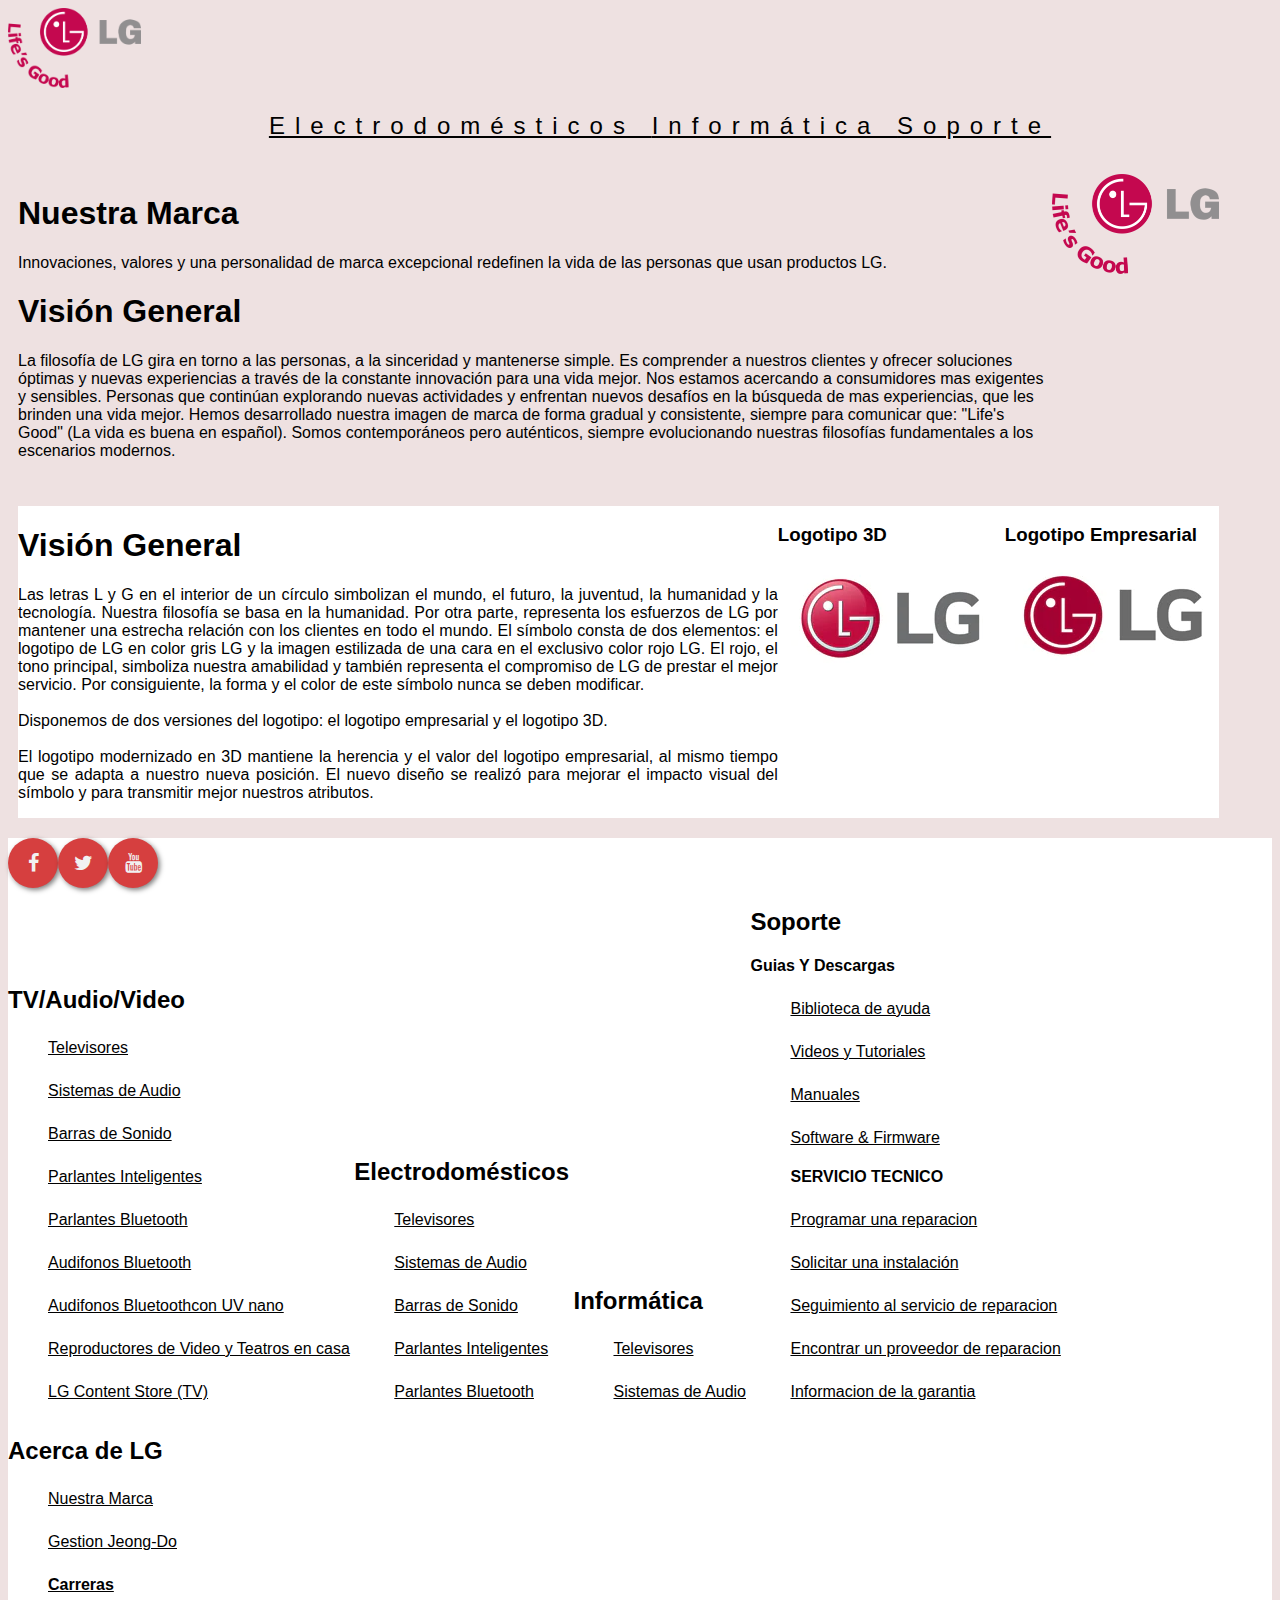
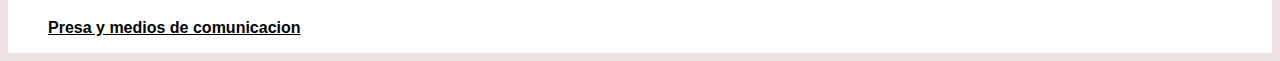
==== index.html @ bef15acb "initial commit" ====
<!DOCTYPE html>
<html lang="es">
<head>
    <meta charset="UTF-8">
    <meta http-equiv="X-UA-Compatible" content="IE=edge">
    <meta name="viewport" content="width=device-width, initial-scale=1.0">
        
    <title>  ejercicicio 5 flexbox </title>
    <link rel="stylesheet" href="css/style.css">
    <link rel="stylesheet" href="https://stackpath.bootstrapcdn.com/font-awesome/4.7.0/css/font-awesome.min.css">
</head>
<style>
    .contenedor{
        display: flex;
        padding: 10px;
        margin: left;
        margin-bottom: 10px;
        width: 95%;
    }
    
</style>
<body>
    
    <header>
        <div class="logo">
            <img src="imagenes/logo.png" alt="">
        </div>
        <nav class="navegador">
        <ul>
            <li><a href="#"> Electrodomésticos </a> </li> 
            <li><a href="#"> Informática </a> </li> 
            <li><a href="#"> Soporte </a> </li> 
            </ul>
        </nav>
    </header>
    
   <section class="contenedor">
        
        <div class="texto-marca">
        <h1><strong>Nuestra Marca</strong></h1>
        <p>Innovaciones, valores y una personalidad de marca excepcional redefinen la vida de las personas que usan productos LG.</p>
    
        <h1><strong> Visión General </strong></h1>
    
        <p>La filosofía de LG gira en torno a las personas, a la sinceridad y mantenerse simple. 
        Es comprender a nuestros clientes y ofrecer soluciones óptimas y nuevas experiencias a través de 
        la constante innovación para una vida mejor.
    
        Nos estamos acercando a consumidores mas exigentes y sensibles. 
        Personas que continúan explorando nuevas actividades y enfrentan nuevos desafíos en la búsqueda 
        de mas experiencias, que les brinden una vida mejor. Hemos desarrollado nuestra imagen de marca 
        de forma gradual y consistente, siempre para comunicar que: "Life's Good" (La vida es buena en español). 
        Somos contemporáneos pero auténticos, siempre evolucionando nuestras filosofías fundamentales a los 
        escenarios modernos.</p>
       
</div>
<div class="logotipo">
    <img src="imagenes/logo.png" alt="">
</div>
</section>

<section class="contenedor">
        
    <div class="texto-logo-alter">
    
    <h1><strong> Visión General </strong></h1>

    <p>Las letras L y G en el interior de un círculo simbolizan el mundo, el futuro, la juventud, la humanidad
         y la tecnología. Nuestra filosofía se basa en la humanidad. Por otra parte, representa los esfuerzos 
         de LG por mantener una estrecha relación con los clientes en todo el mundo. El símbolo consta de dos
          elementos: el logotipo de LG en color gris LG y la imagen estilizada de una cara en el exclusivo 
          color rojo LG. El rojo, el tono principal, simboliza nuestra amabilidad y también representa el 
          compromiso de LG de prestar el mejor servicio. Por consiguiente, la forma y el color de este símbolo 
          nunca se deben modificar. <br/>
        <br/>
        Disponemos de dos versiones del logotipo: el logotipo empresarial y el logotipo 3D.<br/> 
        <br/>
        El logotipo modernizado en 3D mantiene la herencia y el valor del logotipo empresarial, al mismo 
        tiempo que se adapta a nuestro nueva posición. El nuevo diseño se realizó para mejorar el impacto 
        visual del símbolo y para transmitir mejor nuestros atributos.</p>
        </div>
        <section class="contenedor-alter">
            <div class="contenedor_bebe">
                <h3>Logotipo 3D</h3>
            </div>
            <div class="logotipo1">
             <img src="imagenes/Logo-3D.png" alt="">
            </div>
            </section>
            
            <section class="contenedor-alter">
            <div class="contenedor_bebe2">
                <h3>Logotipo Empresarial</h3>
            </div>
            <div class="logotipo2">
            <img src="imagenes/Logo-2D.png" alt="">
            </div>
            </section>
   </section>

    
   <section class="contenedor-alter">
    <section class="buttons">
        <a href="#" class="fa fa-facebook"></a>
        <a href="#" class="fa fa-twitter"></a>
        <a href="#" class="fa fa-youtube"></a>
      </section>
     
      <footer>
        
        

    <div class="menu">
        <div class="opcion">
            <h2>TV/Audio/Video</h2>
            <ul>
                <li><a href="#"> Televisores </a> </li> 
                <li><a href="#"> Sistemas de Audio </a> </li> 
                <li><a href="#"> Barras de Sonido </a> </li> 
                <li><a href="#"> Parlantes Inteligentes </a> </li> 
                <li><a href="#"> Parlantes Bluetooth </a> </li> 
                <li><a href="#"> Audifonos Bluetooth </a> </li> 
                <li><a href="#"> Audifonos Bluetoothcon UV nano </a> </li> 
                <li><a href="#"> Reproductores de Video y Teatros en casa  </a> </li> 
                <li><a href="#"> LG Content Store (TV) </a> </li> 
                </ul>
            </nav>
        </div>

       
        
        <div class="opcion">
            <h2>Electrodomésticos</h2>
            <ul>
                <li><a href="#"> Televisores </a> </li> 
                <li><a href="#"> Sistemas de Audio </a> </li> 
                <li><a href="#"> Barras de Sonido </a> </li> 
                <li><a href="#"> Parlantes Inteligentes </a> </li> 
                <li><a href="#"> Parlantes Bluetooth </a> </li> 
            </ul>
        </nav>
        </div>
       
        <div class="opcion">
            <h2>Informática</h2>
            <ul>
                <li><a href="#"> Televisores </a> </li> 
                <li><a href="#"> Sistemas de Audio </a> </li> 
            </ul>
        </div>
    
        <div class="opcion">
            <h2>Soporte</h2>
            <h4>Guias Y Descargas</h4>
            <ul>
                <li><a href="#"> Biblioteca de ayuda </a> </li> 
                <li><a href="#"> Videos y Tutoriales </a> </li> 
                <li><a href="#"> Manuales </a> </li> 
                <li><a href="#"> Software & Firmware </a> </li> 

                <h4>SERVICIO TECNICO</h4>
                <li><a href="#"> Programar una reparacion </a> </li> 
                <li><a href="#"> Solicitar una instalación </a> </li> 
                <li><a href="#"> Seguimiento al servicio de reparacion </a> </li> 
                <li><a href="#"> Encontrar un proveedor de reparacion </a> </li> 
                <li><a href="#"> Informacion de la garantia </a> </li> 
            </ul>
        </div>
       
        <div class="opcion">
            <h2>Acerca de LG</h2>
            <ul>
                <li><a href="#"> Nuestra Marca </a> </li>
                <li><a href="#"> Gestion Jeong-Do </a> </li>
                <li><a href="#"> <strong> Carreras</strong>  </a> </li> 
                <li><a href="#"> <strong> Presa y medios de comunicacion</strong> </a></li> 
            </ul>
        </div>
    </div>
</section>

</footer>
  

   
           
        
        
        
        
        </body>
       </html>
---- css/style.css ----
*{
    font-family: 'Segoe UI', Tahoma, Geneva, Verdana, sans-serif;
}

body{
    background-color: rgb(238, 225, 225);
}

.logo{
    display: flex;
    width: 90px;
    height: 80px;
}

.logotipo{
    display: inline-flex;
    width: 200px;
    height: 100px;
}

header .navegador {
    text-align: center;
    font-size: 24px;
}

a{
    color: rgb(0, 0, 0);
}

a:hover{
    color: rgb(255, 0, 0);
    margin: 20px;
}

header .navegador ul li {
    display: inline;
    letter-spacing: 10px;
    
}

ul{
    list-style-type: none;
}

li{
    margin-top: 25px;
}

.texto-marca{
  text-align: left;
}

.texto-logo-alter{
    text-align: justify;
}

.logotipo1 .logotipo2{
    display: flex;
    justify-content: space-around;
}

.texto-logo-alter{
    background-color: rgb(255, 255, 255);
}

.contenedor-alter{
    background-color: rgb(255, 255, 255);
}

.logotipo1{
    margin-left: 9px;
}

.logotipo2{
    margin-left: 9px;
}


.opcion{
    display: flex;
    display: inline-block;
    align-self: flex-start;
    justify-content: first baseline;
}

h4{
 font-weight: 600;
}

.buttons {
    min-width: 700px;
    display: flex;
    justify-content: left;
  }
  
  .buttons a {
    text-decoration: none;
    font-size: 20px;
    width: 50px;
    height: 50px;
    line-height: 50px;
    text-align: center;
    color: #f1f1f1;
    background-color: rgb(214, 63, 63);
    border-radius: 50%;
    box-shadow: 2px 2px 5px rgba(0, 0, 0, .5);
    transition: all .4s ease-in-out;
  }

  .buttons a:hover {
    transform: scale(1.2);
  }
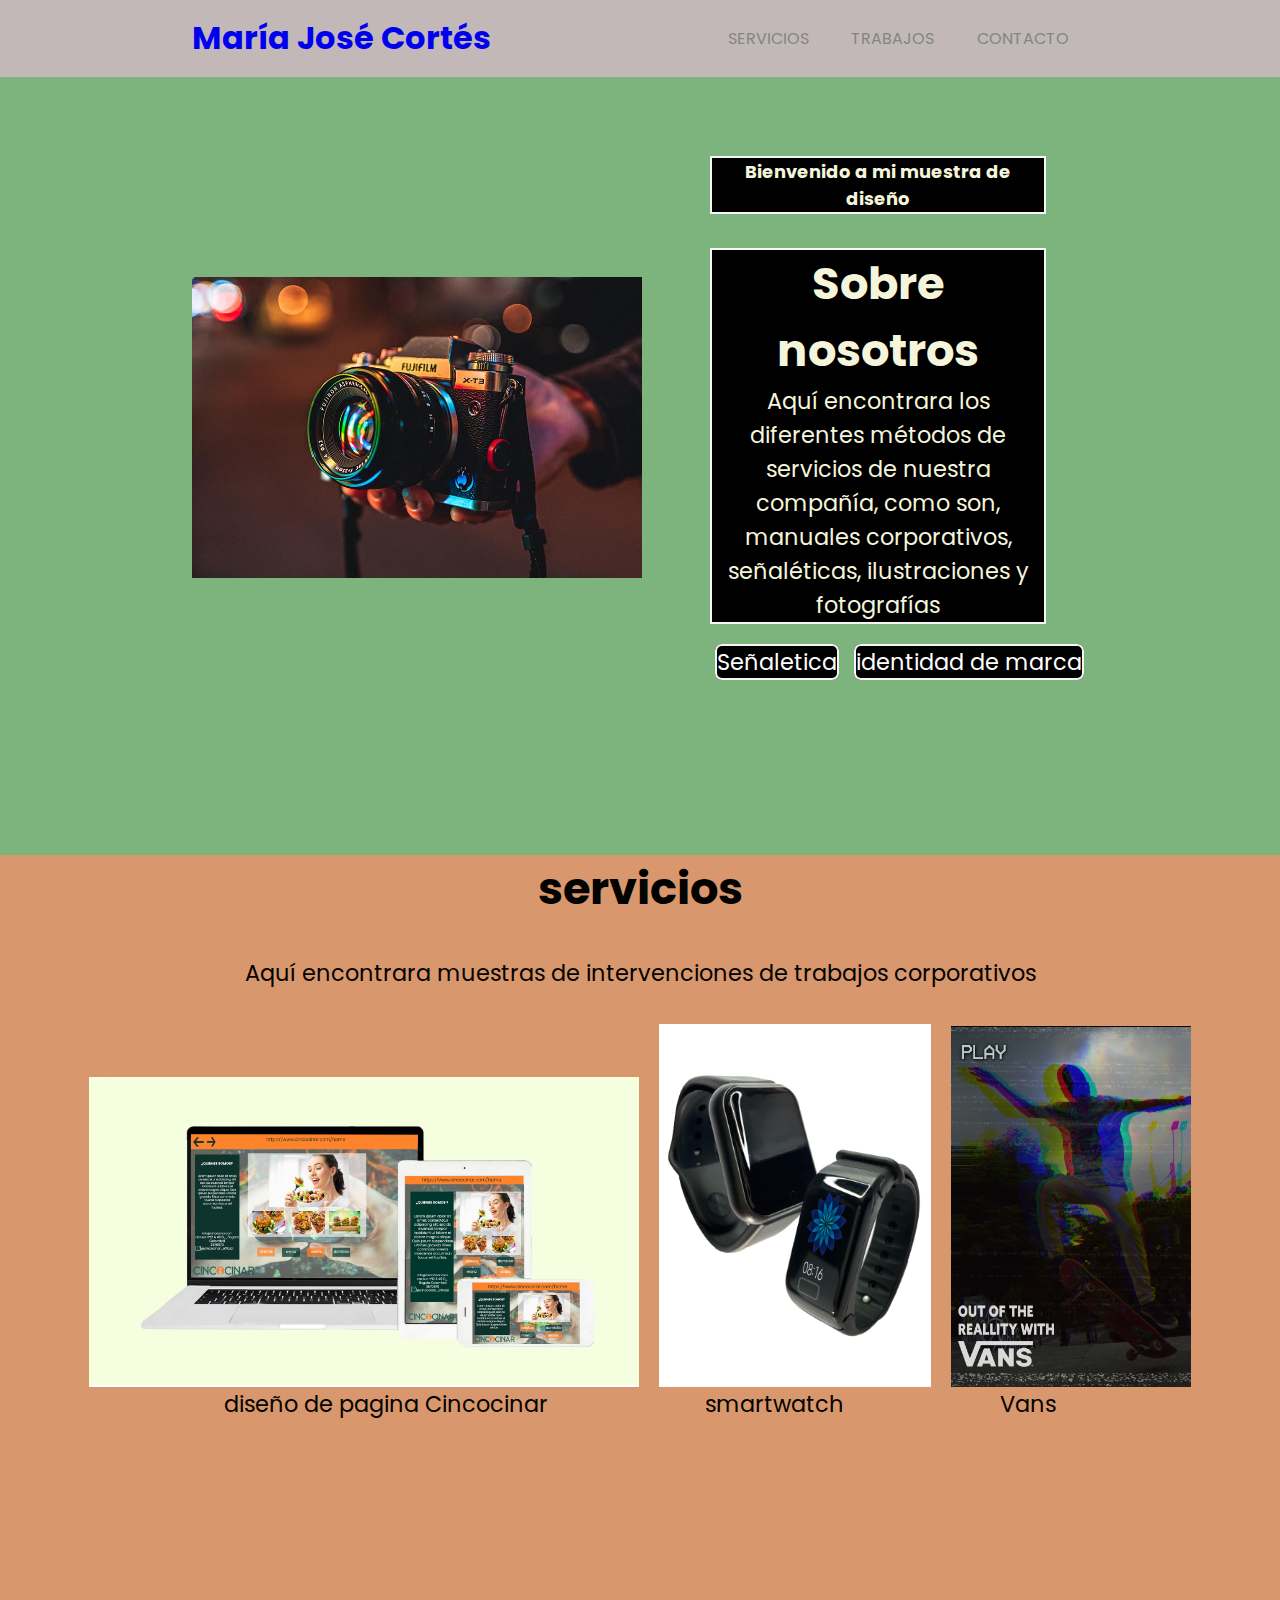
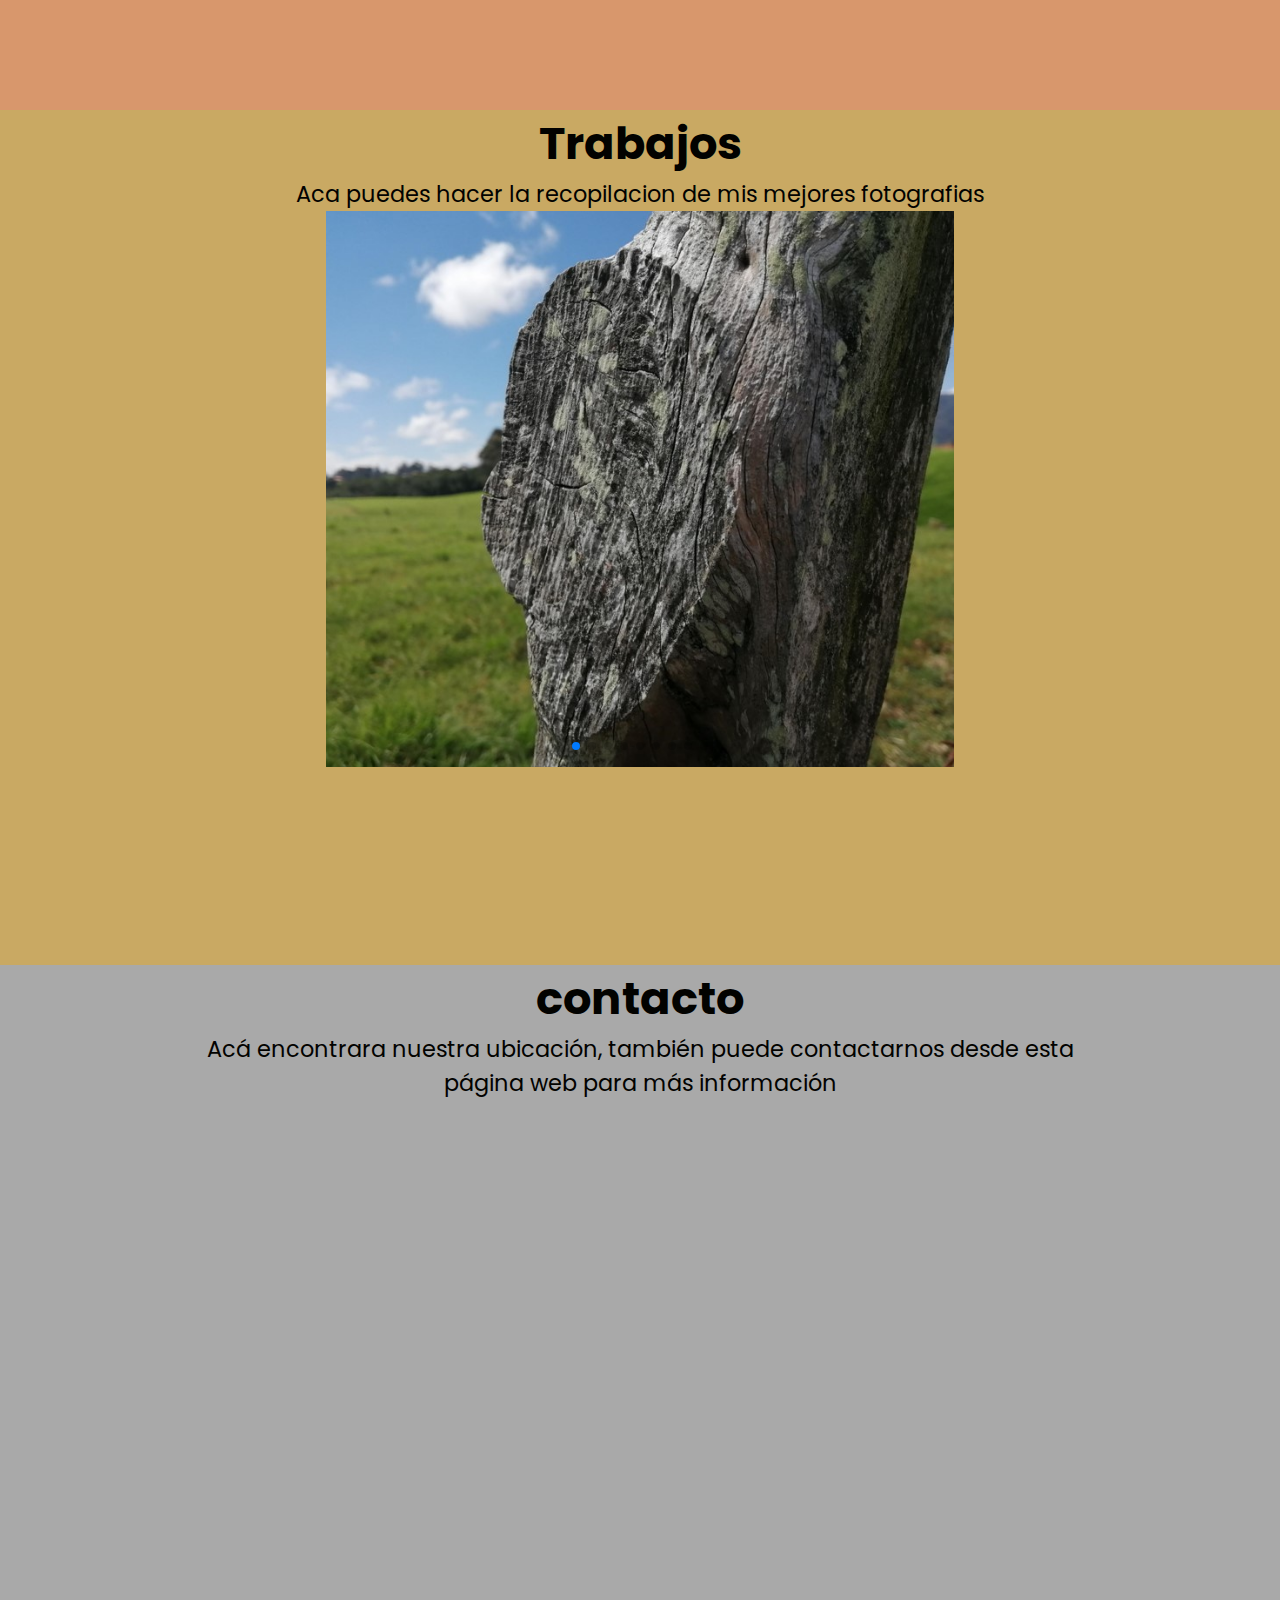
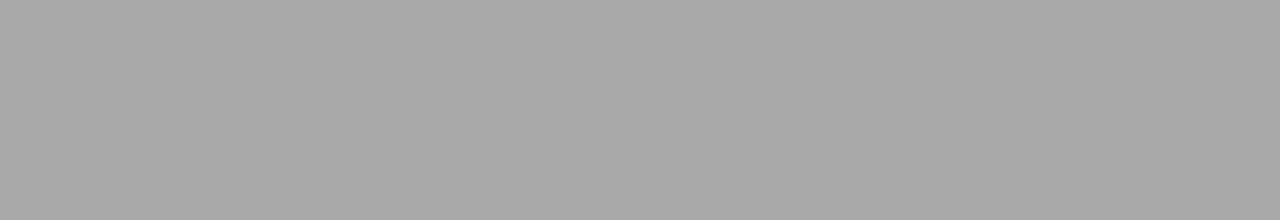
==== commit 979879ac: "Add files via upload" ====
--- a/index.html
+++ b/index.html
@@ -1,192 +1,140 @@
 <!DOCTYPE html>
-<html lang="es">
+<html lang="en">
 <head>
     <meta charset="UTF-8">
     <meta http-equiv="X-UA-Compatible" content="IE=edge">
     <meta name="viewport" content="width=device-width, initial-scale=1.0">
+    <title>Ejercicio 6</title>
+    <link rel="preconnect" href="https://fonts.gstatic.com" crossorigin>
+    <link href="https://fonts.googleapis.com/css2?family=Poppins:ital,wght@0,100;0,200;0,300;0,400;0,500;0,600;0,700;0,800;0,900;1,100;1,200;1,300;1,400;1,500;1,600;1,700;1,800;1,900&display=swap" rel="stylesheet">
+    <link rel="stylesheet" href="css/style.css">
+    <link rel="stylesheet" href="assets/icons/css/all.css">
+     <!-- Link Swiper's CSS -->
+     <link rel="stylesheet" href="https://unpkg.com/swiper/swiper-bundle.min.css">
+    <!-- animacion -->
+     <link rel="stylesheet" href="https://cdnjs.cloudflare.com/ajax/libs/animate.css/4.1.1/animate.min.css">
+
+</head>
+<body>
+
+
+    <nav class="navegador__header">
+        <div class="container nav">
+           
+            <div class="logo">
+                <h1><a href="#seccion1">María José Cortés</a> </h1>
+            </div>
+            
+            <ul>
+                
+                <li><a href="#seccion2">SERVICIOS</a></li> 
+                <li><a href="#seccion3">TRABAJOS</a></li>
+                <li><a href="#seccion4">CONTACTO</a></li>
+            </ul>
+        </div>
+    </nav>
+
+    <section class="text1" id="seccion1">
+       <div class="container">
+             
+       
+            <div class="imagen">
+                <img src="imagenes/foto1.jpg" width="450em" alt="">
+            </div>
+       
+        <div class="alinear">
         
-    <title>  ejercicicio 5 flexbox </title>
-    <link rel="stylesheet" href="css/style.css">
-    <link rel="stylesheet" href="https://stackpath.bootstrapcdn.com/font-awesome/4.7.0/css/font-awesome.min.css">
-</head>
-<style>
-    .contenedor{
-        display: flex;
-        padding: 10px;
-        margin: left;
-        margin-bottom: 10px;
-        width: 95%;
-    }
+            <section class="caja-texto-2">
+            <h2>Bienvenido a mi muestra de diseño</h2>
+        </section>
+    </br>
     
-</style>
-<body>
-    
-    <header>
-        <div class="logo">
-            <img src="imagenes/logo.png" alt="">
-        </div>
-        <nav class="navegador">
+    <section class="caja-texto">
+        <h1 class="animate__animated animate__backInDown animate__delay-2s	2s ">Sobre nosotros</h1>
+        <p>Aquí encontrara los diferentes métodos de servicios de nuestra compañía, como son, manuales 
+            corporativos, señaléticas, ilustraciones y fotografías </p>
+    </section>
+
+    <div class="navegador-secundario">
         <ul>
-            <li><a href="#"> Electrodomésticos </a> </li> 
-            <li><a href="#"> Informática </a> </li> 
-            <li><a href="#"> Soporte </a> </li> 
-            </ul>
-        </nav>
-    </header>
-    
-   <section class="contenedor">
-        
-        <div class="texto-marca">
-        <h1><strong>Nuestra Marca</strong></h1>
-        <p>Innovaciones, valores y una personalidad de marca excepcional redefinen la vida de las personas que usan productos LG.</p>
-    
-        <h1><strong> Visión General </strong></h1>
-    
-        <p>La filosofía de LG gira en torno a las personas, a la sinceridad y mantenerse simple. 
-        Es comprender a nuestros clientes y ofrecer soluciones óptimas y nuevas experiencias a través de 
-        la constante innovación para una vida mejor.
-    
-        Nos estamos acercando a consumidores mas exigentes y sensibles. 
-        Personas que continúan explorando nuevas actividades y enfrentan nuevos desafíos en la búsqueda 
-        de mas experiencias, que les brinden una vida mejor. Hemos desarrollado nuestra imagen de marca 
-        de forma gradual y consistente, siempre para comunicar que: "Life's Good" (La vida es buena en español). 
-        Somos contemporáneos pero auténticos, siempre evolucionando nuestras filosofías fundamentales a los 
-        escenarios modernos.</p>
-       
+            <li><a href="enlaces/Señalética y Museografía- ENSALA – Muestra de Fotografía.pdf">Señaletica</a></li>
+            <li><a href="enlaces/CINCOCINAR _ Behance.html">identidad de marca</a></li>
+        </ul>
+    </div>
 </div>
-<div class="logotipo">
-    <img src="imagenes/logo.png" alt="">
+
 </div>
+    </section>
+
+    <section class="servicios" id="seccion2">
+        <div class="container1">
+            
+            <h1 class="animate__animated animate__backInDown animate__delay-2s	2s ">servicios</h1>
+        </br>
+
+            <p>Aquí encontrara muestras de intervenciones de trabajos corporativos</p>
+        </br>
+            <div class="galeria-imagen">
+                <img src="imagenes/pagina-web.jpg" width="550em"  alt="">
+                <img src="imagenes/reloj.jpg" width="272em" alt="">
+                <img src="imagenes/vans.jpg" width="240em" alt="">
+             </div>
+             <div class="pie-foto">
+                <p>diseño de pagina Cincocinar</p>
+                <p>smartwatch</p>
+                <p>Vans</p>
+             </div>       
+         </div>   
+
 </section>
 
-<section class="contenedor">
-        
-    <div class="texto-logo-alter">
-    
-    <h1><strong> Visión General </strong></h1>
+<section class="trabajos" id="seccion3">
+    <div class="container1">
+        <h1>Trabajos</h1>
+        <p>Aca puedes hacer la recopilacion de mis mejores fotografias </p>
+         <!-- Swiper -->
+    <div class="swiper mySwiper">
+        <div class="swiper-wrapper">
+          <div class="swiper-slide"><img src="imagenes/arbol.jpg" alt=""></div>
+          <div class="swiper-slide"><img src="imagenes/bosque.jpg" alt=""></div>
+          <div class="swiper-slide"><img src="imagenes/atardecer.jpg" alt=""></div>
+          <div class="swiper-slide"><img src="imagenes/atardecer2.jpg" alt=""></div>
+          <div class="swiper-slide"><img src="imagenes/flor.jpg" alt=""></div>
+          <div class="swiper-slide"><img src="imagenes/calzado.jpg" alt=""></div>
+          <div class="swiper-slide"><img src="imagenes/lola.jpg" alt=""></div>
+          <div class="swiper-slide"><img src="imagenes/muñecas.jpg" alt=""></div>
+          <div class="swiper-slide"><img src="imagenes/lucas.jpg" alt=""></div>
+        </div>
+        <div class="swiper-pagination"></div>
+      </div>
+  
+    </div>
+    <!-- Swiper JS -->
+ <script src="https://unpkg.com/swiper/swiper-bundle.min.js"></script>
 
-    <p>Las letras L y G en el interior de un círculo simbolizan el mundo, el futuro, la juventud, la humanidad
-         y la tecnología. Nuestra filosofía se basa en la humanidad. Por otra parte, representa los esfuerzos 
-         de LG por mantener una estrecha relación con los clientes en todo el mundo. El símbolo consta de dos
-          elementos: el logotipo de LG en color gris LG y la imagen estilizada de una cara en el exclusivo 
-          color rojo LG. El rojo, el tono principal, simboliza nuestra amabilidad y también representa el 
-          compromiso de LG de prestar el mejor servicio. Por consiguiente, la forma y el color de este símbolo 
-          nunca se deben modificar. <br/>
-        <br/>
-        Disponemos de dos versiones del logotipo: el logotipo empresarial y el logotipo 3D.<br/> 
-        <br/>
-        El logotipo modernizado en 3D mantiene la herencia y el valor del logotipo empresarial, al mismo 
-        tiempo que se adapta a nuestro nueva posición. El nuevo diseño se realizó para mejorar el impacto 
-        visual del símbolo y para transmitir mejor nuestros atributos.</p>
+ <!-- Initialize Swiper -->
+ <script>
+   var swiper = new Swiper(".mySwiper", {
+     slidesPerView: "auto",
+     spaceBetween: 30,
+     pagination: {
+       el: ".swiper-pagination",
+       clickable: true,
+     },
+   });
+ </script>
+</section>
+
+<section class="contacto" id="seccion4">
+    <div class="container1">
+        <h1>contacto</h1>
+        <p>Acá encontrara nuestra ubicación, también puede contactarnos desde esta página web para más información  </p>
+        <iframe src="https://www.google.com/maps/embed?pb=!1m18!1m12!1m3!1d3966.2051201701906!2d-75.6105045857341!3d6.236672228162715!2m3!1f0!2f0!3f0!3m2!1i1024!2i768!4f13.1!3m3!1m2!1s0x8e442990328d5699%3A0xa4f6d53ceeeae21f!2sCl.%2032C%20%238619%2C%20Medell%C3%ADn%2C%20Antioquia!5e0!3m2!1ses!2sco!4v1653100069470!5m2!1ses!2sco" width="600" height="450" style="border:0;" allowfullscreen="" loading="lazy" referrerpolicy="no-referrer-when-downgrade"></iframe>
         </div>
-        <section class="contenedor-alter">
-            <div class="contenedor_bebe">
-                <h3>Logotipo 3D</h3>
-            </div>
-            <div class="logotipo1">
-             <img src="imagenes/Logo-3D.png" alt="">
-            </div>
-            </section>
-            
-            <section class="contenedor-alter">
-            <div class="contenedor_bebe2">
-                <h3>Logotipo Empresarial</h3>
-            </div>
-            <div class="logotipo2">
-            <img src="imagenes/Logo-2D.png" alt="">
-            </div>
-            </section>
-   </section>
+</section>
 
-    
-   <section class="contenedor-alter">
-    <section class="buttons">
-        <a href="#" class="fa fa-facebook"></a>
-        <a href="#" class="fa fa-twitter"></a>
-        <a href="#" class="fa fa-youtube"></a>
-      </section>
-     
-      <footer>
-        
+
+
         
 
-    <div class="menu">
-        <div class="opcion">
-            <h2>TV/Audio/Video</h2>
-            <ul>
-                <li><a href="#"> Televisores </a> </li> 
-                <li><a href="#"> Sistemas de Audio </a> </li> 
-                <li><a href="#"> Barras de Sonido </a> </li> 
-                <li><a href="#"> Parlantes Inteligentes </a> </li> 
-                <li><a href="#"> Parlantes Bluetooth </a> </li> 
-                <li><a href="#"> Audifonos Bluetooth </a> </li> 
-                <li><a href="#"> Audifonos Bluetoothcon UV nano </a> </li> 
-                <li><a href="#"> Reproductores de Video y Teatros en casa  </a> </li> 
-                <li><a href="#"> LG Content Store (TV) </a> </li> 
-                </ul>
-            </nav>
-        </div>
 
-       
-        
-        <div class="opcion">
-            <h2>Electrodomésticos</h2>
-            <ul>
-                <li><a href="#"> Televisores </a> </li> 
-                <li><a href="#"> Sistemas de Audio </a> </li> 
-                <li><a href="#"> Barras de Sonido </a> </li> 
-                <li><a href="#"> Parlantes Inteligentes </a> </li> 
-                <li><a href="#"> Parlantes Bluetooth </a> </li> 
-            </ul>
-        </nav>
-        </div>
-       
-        <div class="opcion">
-            <h2>Informática</h2>
-            <ul>
-                <li><a href="#"> Televisores </a> </li> 
-                <li><a href="#"> Sistemas de Audio </a> </li> 
-            </ul>
-        </div>
-    
-        <div class="opcion">
-            <h2>Soporte</h2>
-            <h4>Guias Y Descargas</h4>
-            <ul>
-                <li><a href="#"> Biblioteca de ayuda </a> </li> 
-                <li><a href="#"> Videos y Tutoriales </a> </li> 
-                <li><a href="#"> Manuales </a> </li> 
-                <li><a href="#"> Software & Firmware </a> </li> 
-
-                <h4>SERVICIO TECNICO</h4>
-                <li><a href="#"> Programar una reparacion </a> </li> 
-                <li><a href="#"> Solicitar una instalación </a> </li> 
-                <li><a href="#"> Seguimiento al servicio de reparacion </a> </li> 
-                <li><a href="#"> Encontrar un proveedor de reparacion </a> </li> 
-                <li><a href="#"> Informacion de la garantia </a> </li> 
-            </ul>
-        </div>
-       
-        <div class="opcion">
-            <h2>Acerca de LG</h2>
-            <ul>
-                <li><a href="#"> Nuestra Marca </a> </li>
-                <li><a href="#"> Gestion Jeong-Do </a> </li>
-                <li><a href="#"> <strong> Carreras</strong>  </a> </li> 
-                <li><a href="#"> <strong> Presa y medios de comunicacion</strong> </a></li> 
-            </ul>
-        </div>
-    </div>
-</section>
-
-</footer>
-  
-
-   
-           
-        
-        
-        
-        
-        </body>
-       </html>    --- a/css/style.css
+++ b/css/style.css
@@ -1,114 +1,212 @@
+html{
+    scroll-behavior: smooth;
+}
+
 *{
-    font-family: 'Segoe UI', Tahoma, Geneva, Verdana, sans-serif;
-}
-
-body{
-    background-color: rgb(238, 225, 225);
-}
-
-.logo{
-    display: flex;
-    width: 90px;
-    height: 80px;
-}
-
-.logotipo{
-    display: inline-flex;
-    width: 200px;
-    height: 100px;
-}
-
-header .navegador {
+    margin: 0px;
+    padding: 0px;
+    box-sizing: border-box;
+    font-family: 'Poppins', sans-serif;
+    text-decoration: none;
+}
+
+body {
+    background-color: whitesmoke;
+}
+
+.imagen{
+    display: flex;
+    float: left;
+}
+
+.caja-texto{
+    border: 0.10em solid whitesmoke;
+    background-color: black;
+    width: 15em;
+ }
+
+ .caja-texto-2{
+   border: 0.10em solid whitesmoke;
+   background-color: black;
+   width: 15em; 
+ }
+
+ h2{
+     text-align: center;
+     font-size: 0.8em;
+ }
+
+ p{
+     font-size: 0.6;
+ }
+ 
+ .navegador-secundario{
+   padding: .9em 0em;
+ }
+
+ .navegador-secundario ul li{
+   display: inline;
+   padding: .2em;
+ }
+
+ .navegador-secundario ul li a{
+   border: 0.10em solid whitesmoke;
+   background-color: black;
+   color: white;
+   border-radius: 0.3em;
+ }
+
+ .navegador-secundario ul li a:hover{
+   color: beige;
+   background-color:#f39200;
+ }
+
+ .container{
+    display: flex;
+    width: 70%;
+    max-width: 1700px;
+    margin: auto;
+    justify-content: space-between;
+    align-items: center;
+}
+
+nav {
+    background-color: rgb(194, 184, 184);
+    position: fixed;
+    width: 100%;
+    z-index: 2100;
+}
+
+nav .nav {
+    padding: .9em 0em;
+}
+
+
+nav .container ul li {
+    display: inline;
+    padding: .2em;
+}
+
+nav .container ul li a{
+    font-size: 1em;
+    color: #848585;
+    padding: .8em 1em;
+    border-radius: 10px;
+}
+
+nav .container ul li a:hover{
+    color: #007b99;
+    background-color:#f39200;
+}
+
+section .container {
+    display: flex;
+    flex-wrap: wrap-reverse;
+    align-items: baseline;
+    align-items: center;
+    width: 70%;
+    height: 95vh;
+    max-width: 1700px;
+    margin: auto;
     text-align: center;
-    font-size: 24px;
-}
-
-a{
-    color: rgb(0, 0, 0);
-}
-
-a:hover{
-    color: rgb(255, 0, 0);
-    margin: 20px;
-}
-
-header .navegador ul li {
-    display: inline;
-    letter-spacing: 10px;
+    color: beige;
+    font-size: 1.4em;
+}
+
+.text1 {
+    background-color: rgb(125, 180, 125);
+}
+ 
+.container1{
+    display: flex;
+    width: 70%;
+    max-width: 1700px;
+    margin: auto;
+    align-items: center;
+}
+
+section .container1 {
+    display: flex;
+    width: 70%;
+    height: 95vh;
+    max-width: 1700px;
+    margin: auto;
+    text-align: center;
+    color: rgb(2, 2, 0);
+    font-size: 1.4em;
+    flex-direction: column;
+}
+
+.galeria-imagen {
+    display: flex;
+    align-items: baseline;
+    justify-content: space-between;
+    flex-direction: row;
+    gap: 0.9em;
+}
+.pie-foto{
+    display: flex;
+    justify-content: space-around;
+    flex-direction: row;
+    align-items: center;
+    gap: 7em;
     
 }
 
-ul{
-    list-style-type: none;
-}
-
-li{
-    margin-top: 25px;
-}
-
-.texto-marca{
-  text-align: left;
-}
-
-.texto-logo-alter{
-    text-align: justify;
-}
-
-.logotipo1 .logotipo2{
-    display: flex;
-    justify-content: space-around;
-}
-
-.texto-logo-alter{
-    background-color: rgb(255, 255, 255);
-}
-
-.contenedor-alter{
-    background-color: rgb(255, 255, 255);
-}
-
-.logotipo1{
-    margin-left: 9px;
-}
-
-.logotipo2{
-    margin-left: 9px;
-}
-
-
-.opcion{
-    display: flex;
-    display: inline-block;
-    align-self: flex-start;
-    justify-content: first baseline;
-}
-
-h4{
- font-weight: 600;
-}
-
-.buttons {
-    min-width: 700px;
-    display: flex;
-    justify-content: left;
-  }
-  
-  .buttons a {
-    text-decoration: none;
-    font-size: 20px;
-    width: 50px;
-    height: 50px;
-    line-height: 50px;
+.servicios{
+    background-color: rgb(216, 151, 108);
+
+}
+
+.trabajos{
+    background-color: rgb(201, 169, 99);
+}
+
+.contacto{
+    background-color: darkgray;
+}
+
+/* slider */
+.swiper {
+    width: 70%;
+    height: 65%;
+  }
+
+  .swiper-slide {
     text-align: center;
-    color: #f1f1f1;
-    background-color: rgb(214, 63, 63);
-    border-radius: 50%;
-    box-shadow: 2px 2px 5px rgba(0, 0, 0, .5);
-    transition: all .4s ease-in-out;
-  }
-
-  .buttons a:hover {
-    transform: scale(1.2);
-  }
-
- +    font-size: 18px;
+    background: #fff;
+
+    /* Center slide text vertically */
+    display: -webkit-box;
+    display: -ms-flexbox;
+    display: -webkit-flex;
+    display: flex;
+    -webkit-box-pack: center;
+    -ms-flex-pack: center;
+    -webkit-justify-content: center;
+    justify-content: center;
+    -webkit-box-align: center;
+    -ms-flex-align: center;
+    -webkit-align-items: center;
+    align-items: center;
+  }
+
+  .swiper-slide img {
+    display: block;
+    width: 100%;
+    height: 100%;
+    object-fit: cover;
+  }
+
+  .swiper-slide {
+    width: 80%;
+  }
+
+  .swiper-slide:nth-child(2n) {
+    width: 60%;
+  }
+
+  .swiper-slide:nth-child(3n) {
+    width: 40%;
+  }